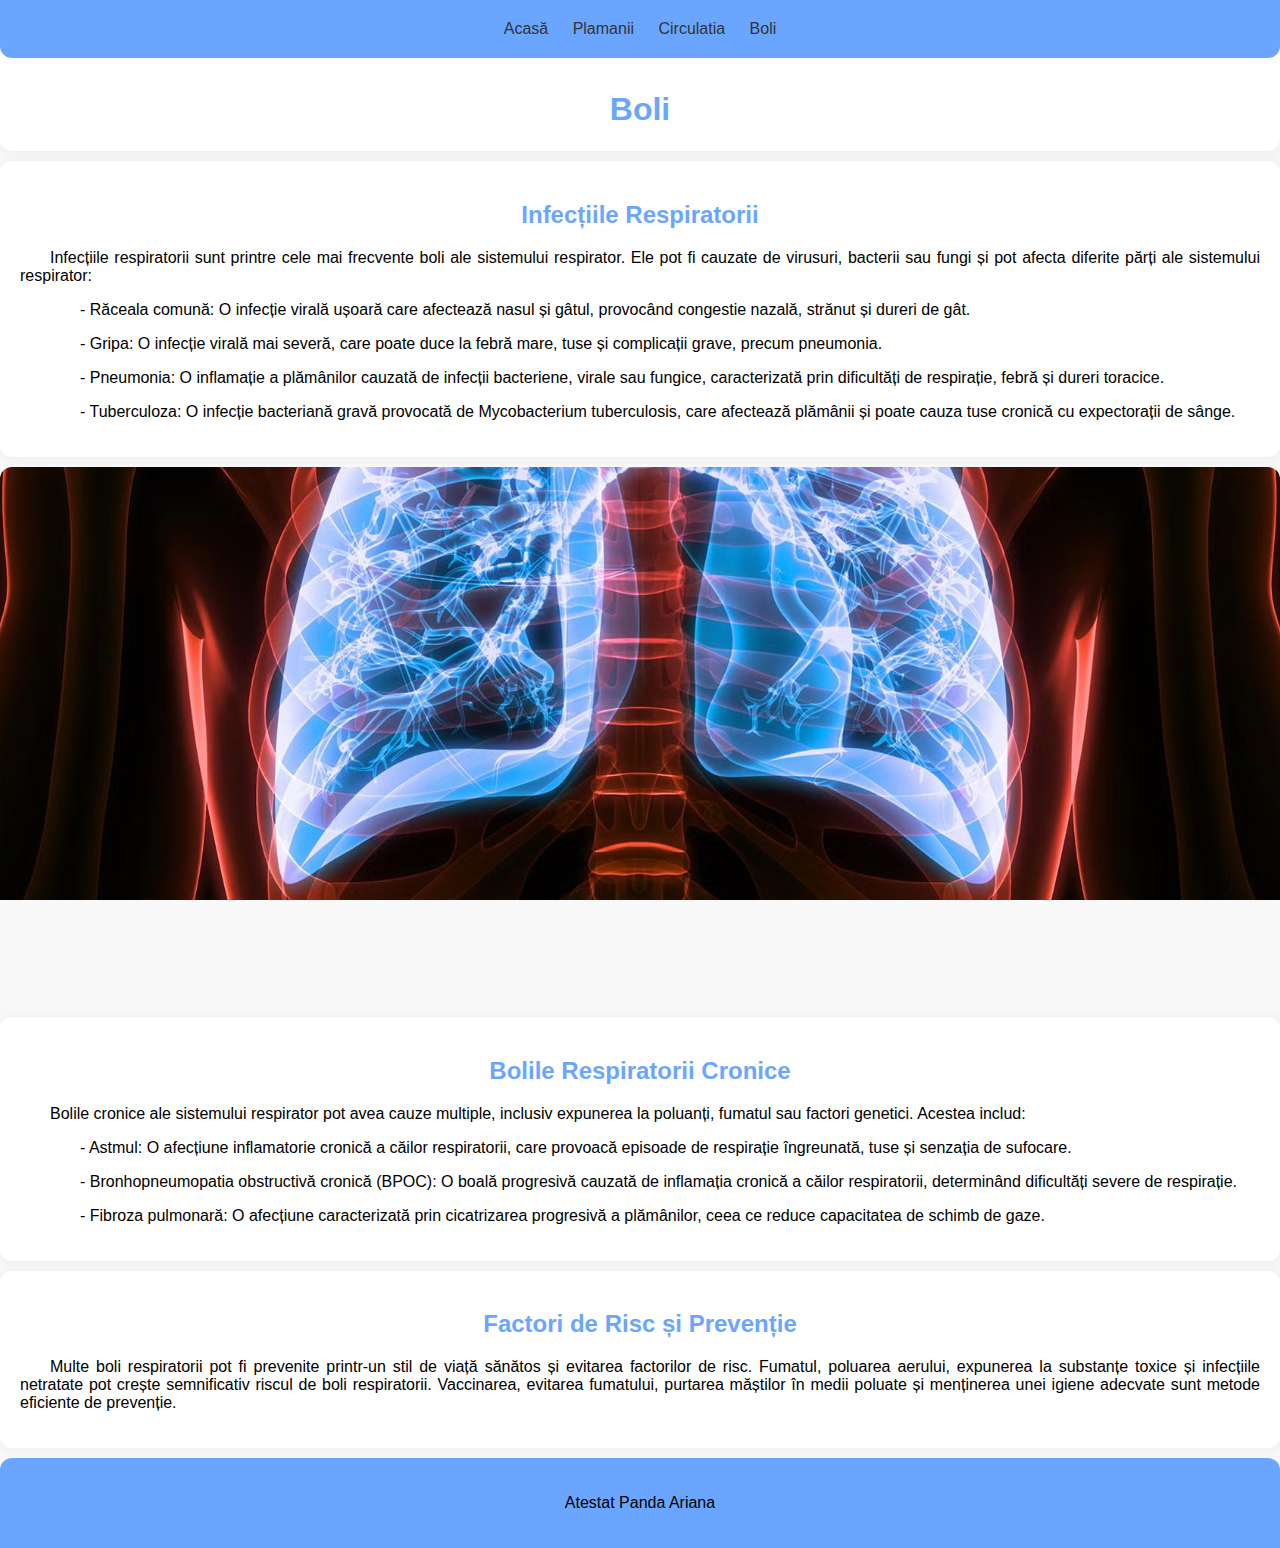
==== Atestat Ariana/boli.html @ 0e80f7b8 "Add files via upload" ====
<!DOCTYPE html>
<html lang="ro">
<head>
    <meta charset="UTF-8">
    <meta name="viewport" content="width=device-width, initial-scale=1.0">
    <title>Sistemul Respirator</title>
    <link rel="stylesheet" href="style.css">
</head>
<body class="boli-page">
    <header>
        <h1>Boli</h1>
    </header>

    <nav>
        <a href="index.html">Acasă</a>
        <a href="plamanii.html">Plamanii</a>
        <a href="circulatia.html">Circulatia</a>
        <a href="boli.html">Boli</a>
    </nav>

    <div class="content">
        <h2>Infecțiile Respiratorii</h2>
        <p style="text-indent: 30px">Infecțiile respiratorii sunt printre cele mai frecvente boli ale sistemului respirator. Ele pot fi cauzate de virusuri, bacterii sau fungi și pot afecta diferite părți ale sistemului respirator:</p>
        <p style="text-indent: 60px">- Răceala comună: O infecție virală ușoară care afectează nasul și gâtul, provocând congestie nazală, strănut și dureri de gât.</p>
        <p style="text-indent: 60px">- Gripa: O infecție virală mai severă, care poate duce la febră mare, tuse și complicații grave, precum pneumonia.</p>
        <p style="text-indent: 60px">- Pneumonia: O inflamație a plămânilor cauzată de infecții bacteriene, virale sau fungice, caracterizată prin dificultăți de respirație, febră și dureri toracice.</p>
        <p style="text-indent: 60px">- Tuberculoza: O infecție bacteriană gravă provocată de Mycobacterium tuberculosis, care afectează plămânii și poate cauza tuse cronică cu expectorații de sânge.</p>
    </div>

    <div class="parallax parallax-boli-1"></div>

    <div class="content">
        <h2>Bolile Respiratorii Cronice</h2>
        <p style="text-indent: 30px">Bolile cronice ale sistemului respirator pot avea cauze multiple, inclusiv expunerea la poluanți, fumatul sau factori genetici. Acestea includ:</p>
        <p style="text-indent: 60px">- Astmul: O afecțiune inflamatorie cronică a căilor respiratorii, care provoacă episoade de respirație îngreunată, tuse și senzația de sufocare.</p>
        <p style="text-indent: 60px">- Bronhopneumopatia obstructivă cronică (BPOC): O boală progresivă cauzată de inflamația cronică a căilor respiratorii, determinând dificultăți severe de respirație.</p>
        <p style="text-indent: 60px">- Fibroza pulmonară: O afecțiune caracterizată prin cicatrizarea progresivă a plămânilor, ceea ce reduce capacitatea de schimb de gaze.</p>
    </div>

    <div class="content">
        <h2>Factori de Risc și Prevenție</h2>
        <p style="text-indent: 30px">Multe boli respiratorii pot fi prevenite printr-un stil de viață sănătos și evitarea factorilor de risc. Fumatul, poluarea aerului, expunerea la substanțe toxice și infecțiile netratate pot crește semnificativ riscul de boli respiratorii. Vaccinarea, evitarea fumatului, purtarea măștilor în medii poluate și menținerea unei igiene adecvate sunt metode eficiente de prevenție.</p>
    </div>

    <footer>
        <p>Atestat Panda Ariana</p>
    </footer>

    <script src="script.js"></script>
</body>
</html>
---- Atestat Ariana/style.css ----
body, html {
    background-color: #f8f8f8;
    margin: 0;
    padding: 0;
    box-sizing: border-box;
    font-family: Arial, sans-serif;
}

nav {
    position: fixed;
    top: 0;
    left: 0;
    right: 0;
    background-color: #6aa6ff;
    padding: 20px;
    text-align: center;
    z-index: 1000;
    transition: top 0.3s;
    margin: auto;
    border-bottom-left-radius: 12px;
    border-bottom-right-radius: 12px;
}

nav a {
    margin: 0 10px;
    text-decoration: none;
    color: #333;
}

nav a:hover {
    color: #ffffff;
}

header {
    background-color: #ffffff;
    padding-left: 20px;
    padding-right: 20px;
    padding-top: 70px;
    padding-bottom: 1px;
    text-align: center;
    margin: auto;
    margin-bottom: 10px;
    border-bottom-left-radius: 12px;
    border-bottom-right-radius: 12px;
    box-shadow: 1px 1px 10px 1px #eeeeee;
}

.container, .content {
    background-color: white;
    
    margin: auto;
    margin-bottom: 10px;
    padding: 20px;
    text-align: justify;
    box-shadow: 1px 1px 10px 1px #eeeeee;
    border-radius: 12px;
}

h1 {
    color: #6aa6ff;
}

h2 {
    text-align: center;
    color:#6aa6ff
}

.parallax {
    position: relative;
    background-attachment: fixed;
    background-position: center;
    background-repeat: no-repeat;
    background-size: cover;
    min-height: 500px;
}

.plamanii-page .parallax-plamani-1 {
    margin:auto;
    border-radius: 12px;
    margin-bottom: 10px;
    padding: 20px;
    background-image: url('imagini/poza_plamani.jpg');
}

.circulatia-page .parallax-circulatie-1 {
    margin:auto;
    border-radius: 12px;
    margin-bottom: 10px;
    padding: 20px;
    background-image: url('imagini/poza_circulatie.jpg');
}

.boli-page .parallax-boli-1 {
    margin:auto;
    border-radius: 12px;
    margin-bottom: 10px;
    padding: 20px;
    background-image: url('imagini/poza_boli.avif');
}

.index-page .parallax-index-1 {
    margin:auto;
    border-radius: 12px;
    margin-bottom: 10px;
    padding: 20px;
    background-image: url('imagini/poza_index.jpg');
}

footer {
    margin-top: 20px;
    text-align: center;
    background-color: #6aa6ff;
    padding: 20px;
    border-top-left-radius: 12px;
    border-top-right-radius: 12px;
    margin: auto;
}

h4 .sep{
    height:1px;
    width: 100%;
    display: inline-block;
    background: #c9c7c7;
}

.container, .imagine {
    display: flex;
    justify-content: center;
    align-items: center;
    min-height: 500px;
    background-color: #f0f0f0;
    max-width: 90%;
    margin: auto;
    border-radius: 12px;
    padding: 20px;
    margin-bottom: 10px;
  }
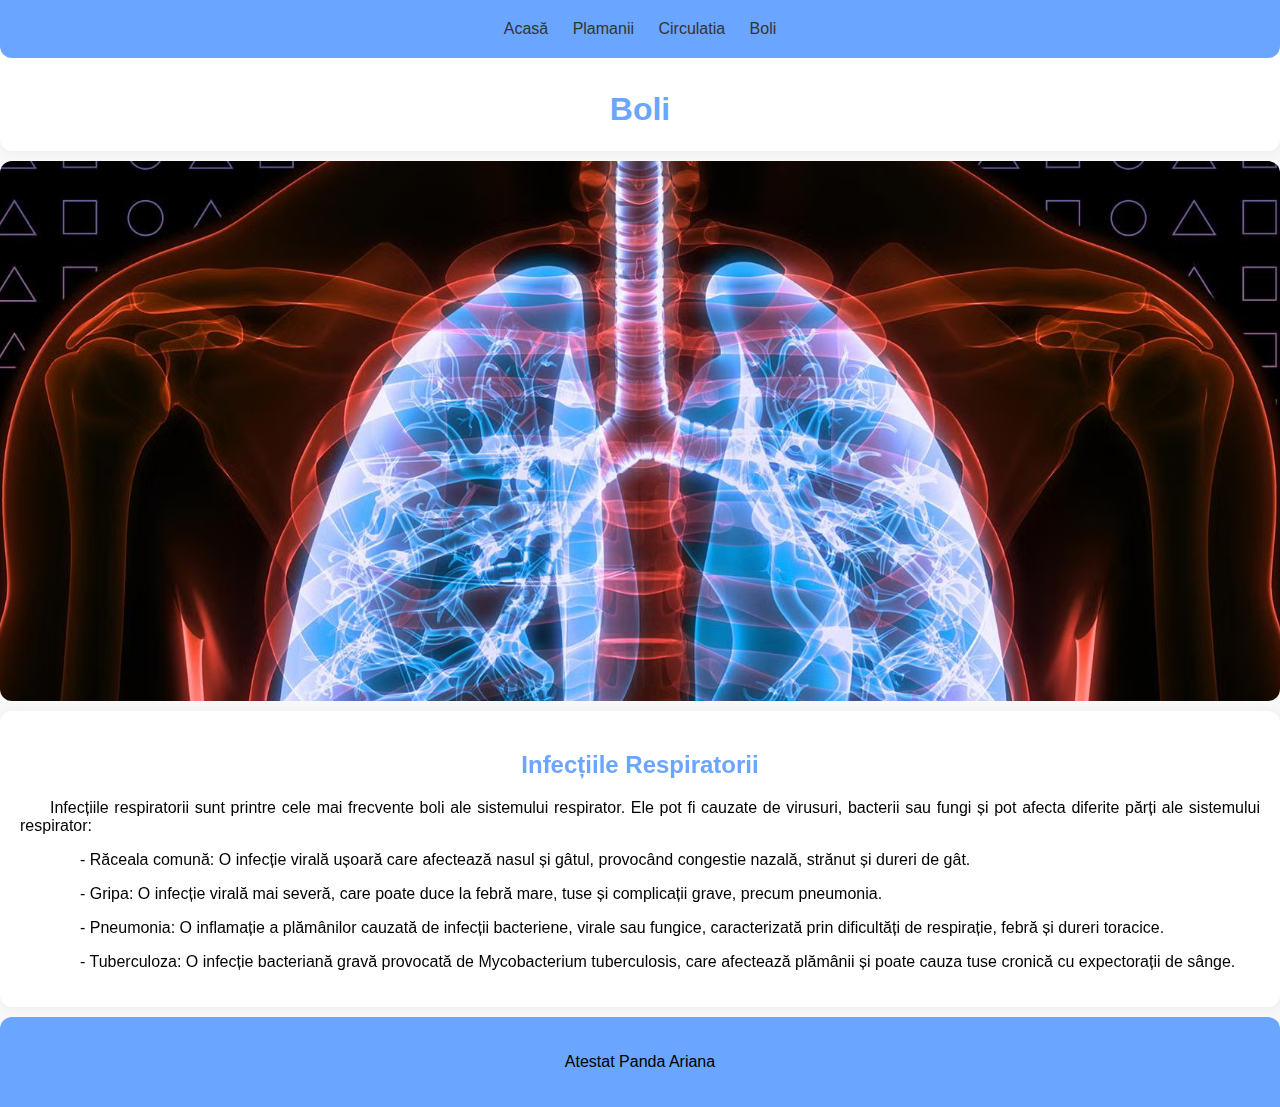
==== commit e59406f4: "Add files via upload" ====
--- a/Atestat Ariana/boli.html
+++ b/Atestat Ariana/boli.html
@@ -5,20 +5,58 @@
     <meta name="viewport" content="width=device-width, initial-scale=1.0">
     <title>Sistemul Respirator</title>
     <link rel="stylesheet" href="style.css">
+    <link rel="stylesheet" href="https://cdn.jsdelivr.net/npm/swiper@11/swiper-bundle.min.css" />
+<script src="https://cdn.jsdelivr.net/npm/swiper@11/swiper-bundle.min.js"></script>
+
 </head>
 <body class="boli-page">
     <header>
         <h1>Boli</h1>
     </header>
 
-    <nav>
+    <nav id="navbar">
         <a href="index.html">Acasă</a>
         <a href="plamanii.html">Plamanii</a>
         <a href="circulatia.html">Circulatia</a>
         <a href="boli.html">Boli</a>
     </nav>
 
+    <div class="parallax parallax-boli-1"></div>
+
     <div class="content">
+    <div class="swiper mySwiper">
+        <div class="swiper-wrapper">
+            <div class="swiper-slide">
+                <h2>Infecțiile Respiratorii</h2>
+                <p style="text-indent: 30px">Infecțiile respiratorii sunt printre cele mai frecvente boli ale sistemului respirator. Ele pot fi cauzate de virusuri, bacterii sau fungi și pot afecta diferite părți ale sistemului respirator:</p>
+                <p style="text-indent: 60px">- Răceala comună: O infecție virală ușoară care afectează nasul și gâtul, provocând congestie nazală, strănut și dureri de gât.</p>
+                <p style="text-indent: 60px">- Gripa: O infecție virală mai severă, care poate duce la febră mare, tuse și complicații grave, precum pneumonia.</p>
+                <p style="text-indent: 60px">- Pneumonia: O inflamație a plămânilor cauzată de infecții bacteriene, virale sau fungice, caracterizată prin dificultăți de respirație, febră și dureri toracice.</p>
+                <p style="text-indent: 60px">- Tuberculoza: O infecție bacteriană gravă provocată de Mycobacterium tuberculosis, care afectează plămânii și poate cauza tuse cronică cu expectorații de sânge.</p>
+            </div>
+
+            <div class="swiper-slide">
+                <h2>Bolile Respiratorii Cronice</h2>
+                <p style="text-indent: 30px">Bolile cronice ale sistemului respirator pot avea cauze multiple, inclusiv expunerea la poluanți, fumatul sau factori genetici. Acestea includ:</p>
+                <p style="text-indent: 60px">- Astmul: O afecțiune inflamatorie cronică a căilor respiratorii, care provoacă episoade de respirație îngreunată, tuse și senzația de sufocare.</p>
+                <p style="text-indent: 60px">- Bronhopneumopatia obstructivă cronică (BPOC): O boală progresivă cauzată de inflamația cronică a căilor respiratorii, determinând dificultăți severe de respirație.</p>
+                <p style="text-indent: 60px">- Fibroza pulmonară: O afecțiune caracterizată prin cicatrizarea progresivă a plămânilor, ceea ce reduce capacitatea de schimb de gaze.</p>
+            </div>
+
+            <div class="swiper-slide">
+                <h2>Factori de Risc și Prevenție</h2>
+                <p style="text-indent: 30px">Multe boli respiratorii pot fi prevenite printr-un stil de viață sănătos și evitarea factorilor de risc. Fumatul, poluarea aerului, expunerea la substanțe toxice și infecțiile netratate pot crește semnificativ riscul de boli respiratorii. Vaccinarea, evitarea fumatului, purtarea măștilor în medii poluate și menținerea unei igiene adecvate sunt metode eficiente de prevenție.</p>
+            </div>
+        </div>
+        
+        <div class="swiper-button-next"></div>
+        <div class="swiper-button-prev"></div>
+    
+        <div class="swiper-pagination"></div>
+    </div></div>
+    
+
+    <!-- <div class="content">
         <h2>Infecțiile Respiratorii</h2>
         <p style="text-indent: 30px">Infecțiile respiratorii sunt printre cele mai frecvente boli ale sistemului respirator. Ele pot fi cauzate de virusuri, bacterii sau fungi și pot afecta diferite părți ale sistemului respirator:</p>
         <p style="text-indent: 60px">- Răceala comună: O infecție virală ușoară care afectează nasul și gâtul, provocând congestie nazală, strănut și dureri de gât.</p>
@@ -40,7 +78,7 @@
     <div class="content">
         <h2>Factori de Risc și Prevenție</h2>
         <p style="text-indent: 30px">Multe boli respiratorii pot fi prevenite printr-un stil de viață sănătos și evitarea factorilor de risc. Fumatul, poluarea aerului, expunerea la substanțe toxice și infecțiile netratate pot crește semnificativ riscul de boli respiratorii. Vaccinarea, evitarea fumatului, purtarea măștilor în medii poluate și menținerea unei igiene adecvate sunt metode eficiente de prevenție.</p>
-    </div>
+    </div> -->
 
     <footer>
         <p>Atestat Panda Ariana</p>
--- a/Atestat Ariana/style.css
+++ b/Atestat Ariana/style.css
@@ -22,7 +22,7 @@
 }
 
 nav a {
-    margin: 0 10px;
+    margin: 10px;
     text-decoration: none;
     color: #333;
 }
@@ -114,6 +114,7 @@
     border-top-left-radius: 12px;
     border-top-right-radius: 12px;
     margin: auto;
+    bottom: 0;
 }
 
 h4 .sep{
@@ -136,3 +137,40 @@
     margin-bottom: 10px;
   }
 
+  .swiper {
+    width: 100%;
+    height: auto;
+    border-radius: 10px;
+    padding: 20px;
+}
+
+.swiper-slide {
+    display: flex;
+    justify-content: center;
+    align-items: center;
+    font-size: inherit;
+    font-weight: inherit;
+    color: inherit;
+    background: #007bff00;
+    border-radius: 10px;
+    font-family: inherit;
+}
+
+.swiper-button-next,
+.swiper-button-prev, 
+.swiper-pagination {
+    opacity: 0;
+    transition: opacity 0.3s ease-in-out;
+}
+
+.swiper:hover .swiper-button-next,
+.swiper:hover .swiper-button-prev,
+.swiper:hover .swiper-pagination{
+    opacity: 0.6;
+}
+
+.swiper-button-next:hover,
+.swiper-button-prev:hover,
+.swiper-pagination:hover{
+    opacity: 1;
+}
